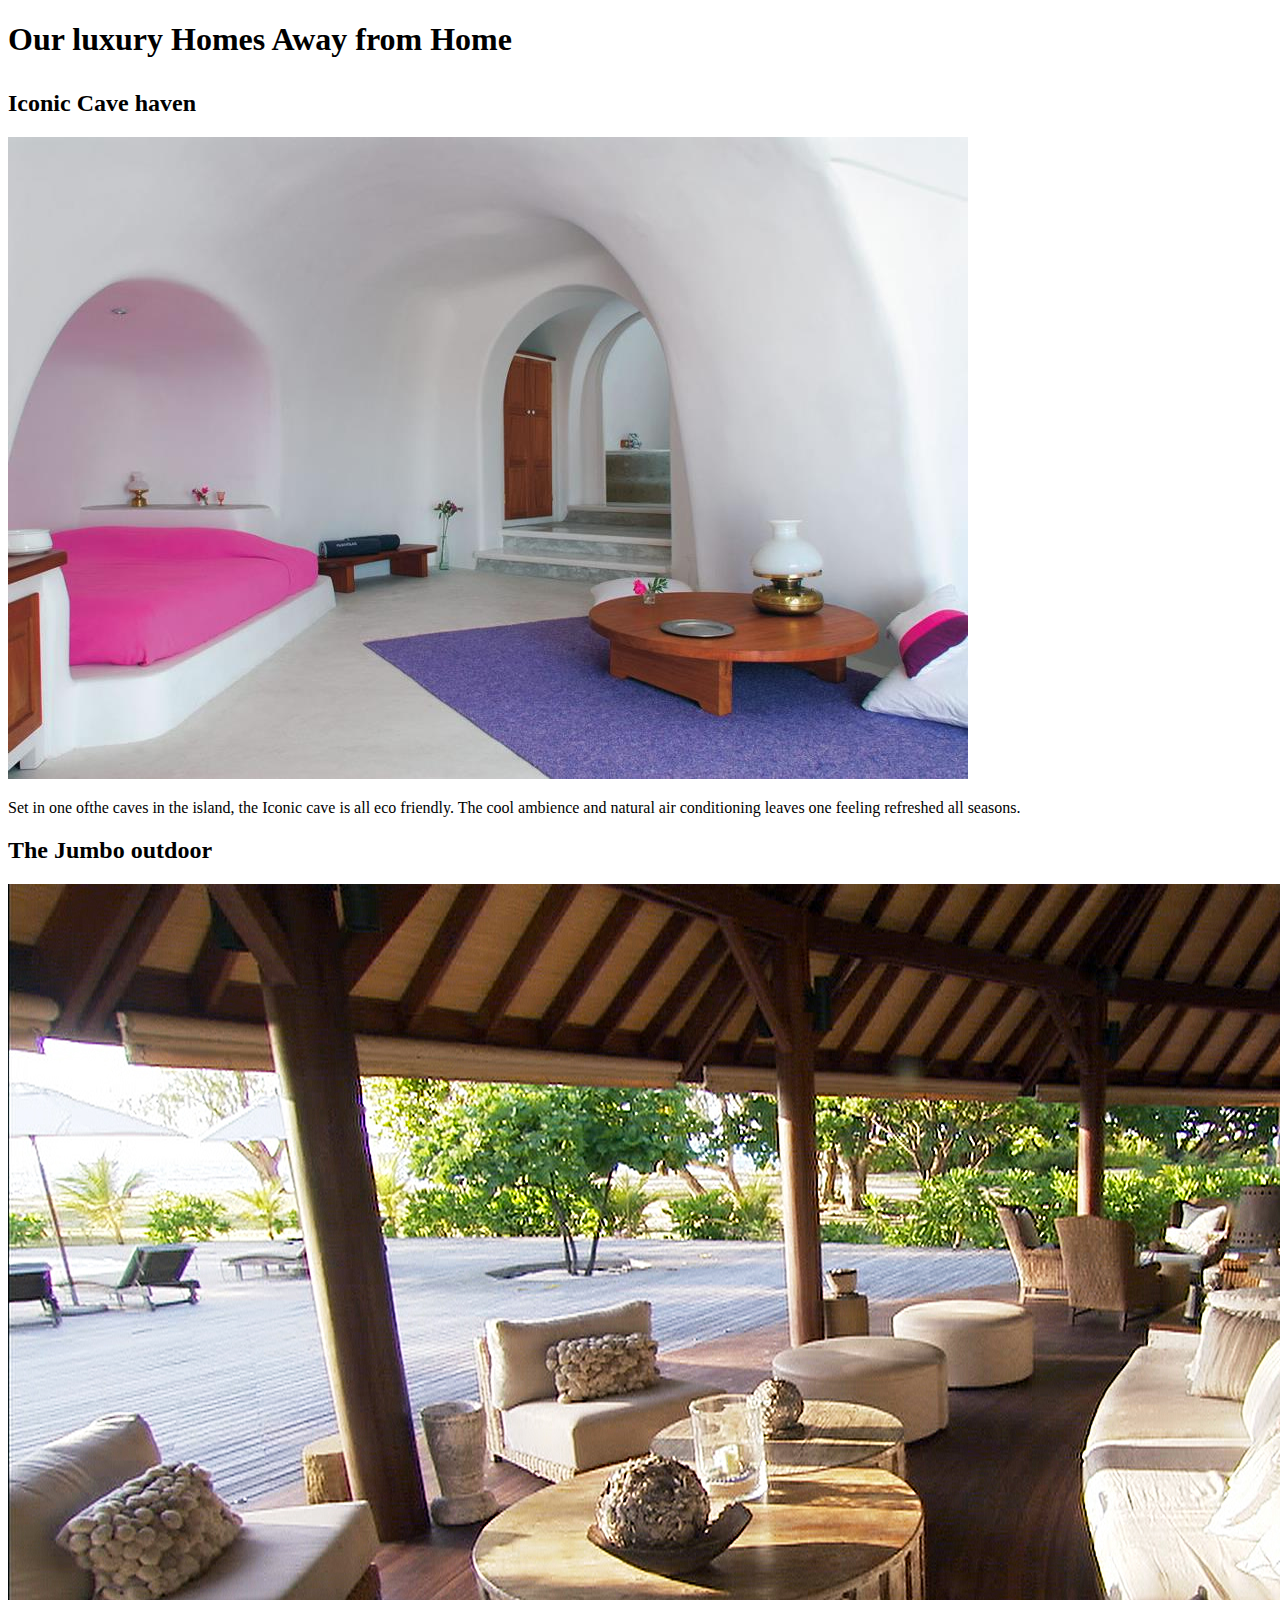
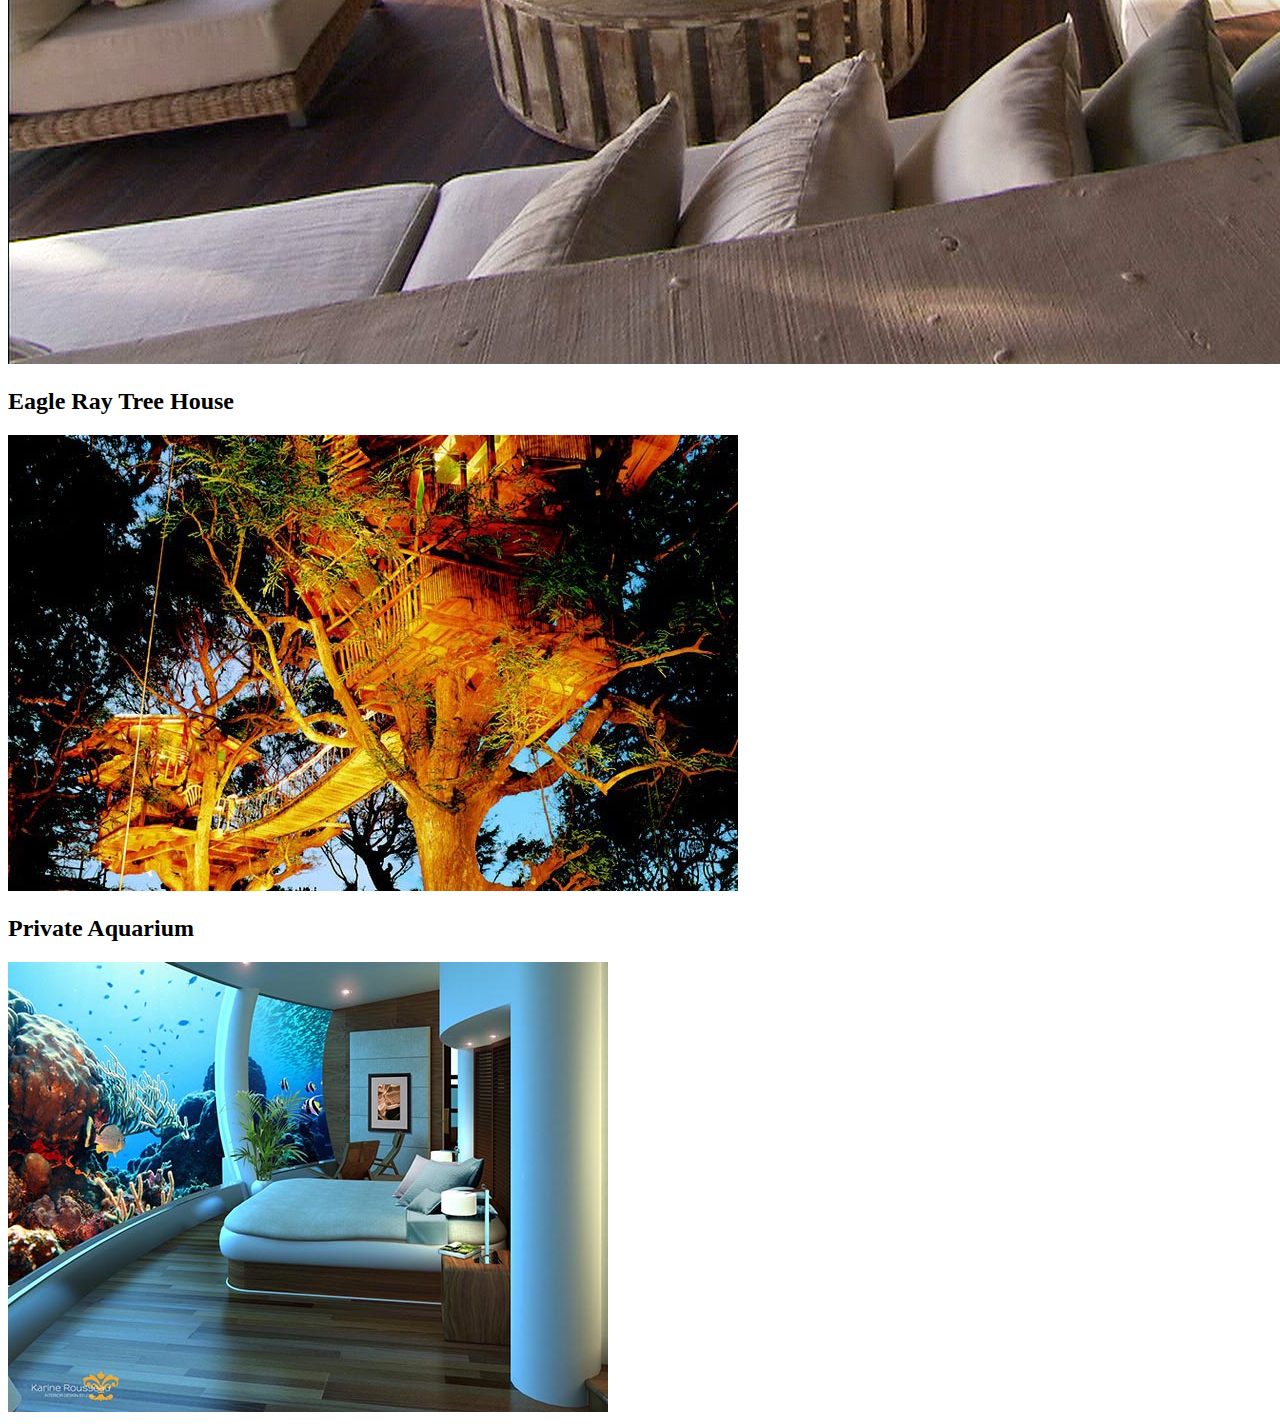
==== accomodation.html @ 2b2da0ca "adding Website html" ====
<!DOCTYPE html>
<html>
<head>

    <h1>Our luxury Homes Away from Home</p>
</head>

<body>
    <h2>Iconic Cave haven</h2>

  <img src="images/cave"></img>

    <p>Set in one ofthe caves in the island, the Iconic cave is all eco friendly.
      The cool ambience and natural air conditioning leaves one feeling refreshed all seasons.
    </p>

    <h2>The Jumbo outdoor</h2>

  <img src="images/outdoor"></img>

    <h2>Eagle Ray Tree House</h2>

  <img src="images/treehouse"></img>

    <h2>Private Aquarium</h2>

    <img src="images/aquarium"></img>




</body>
</html>
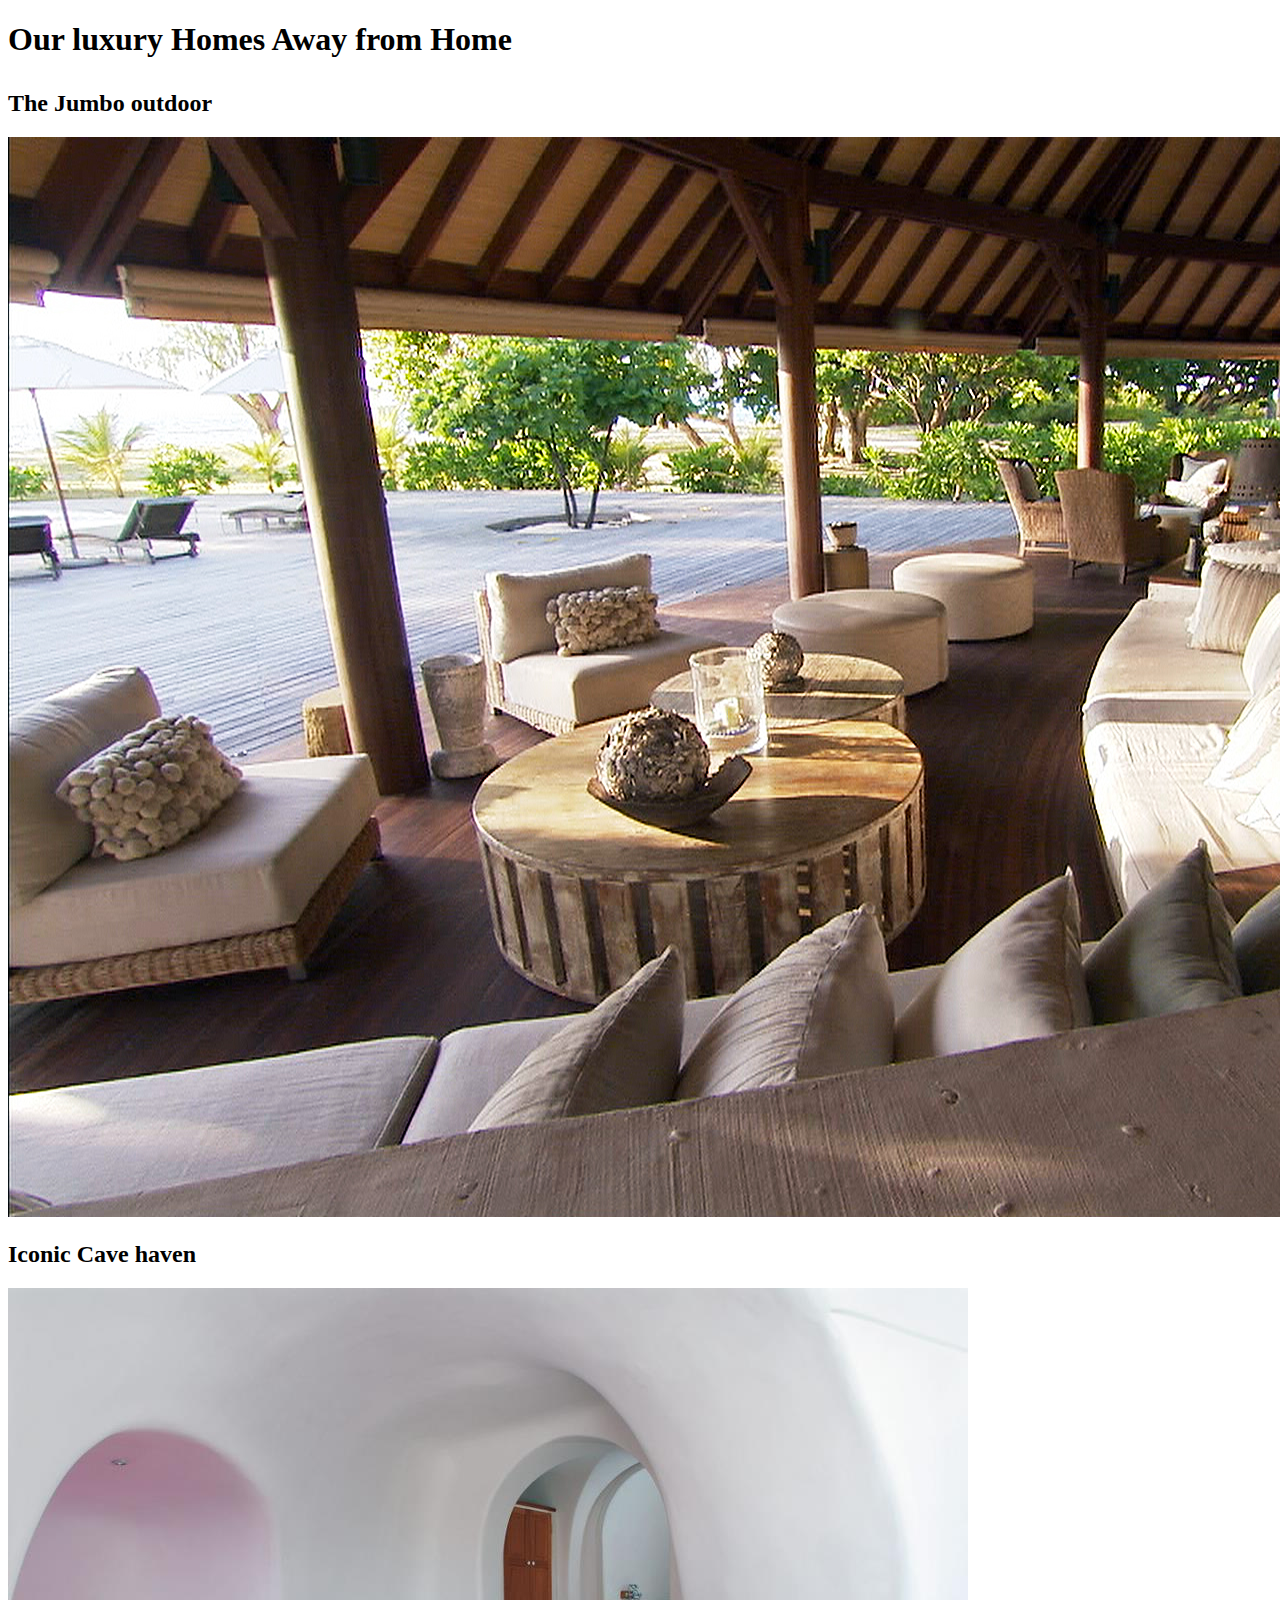
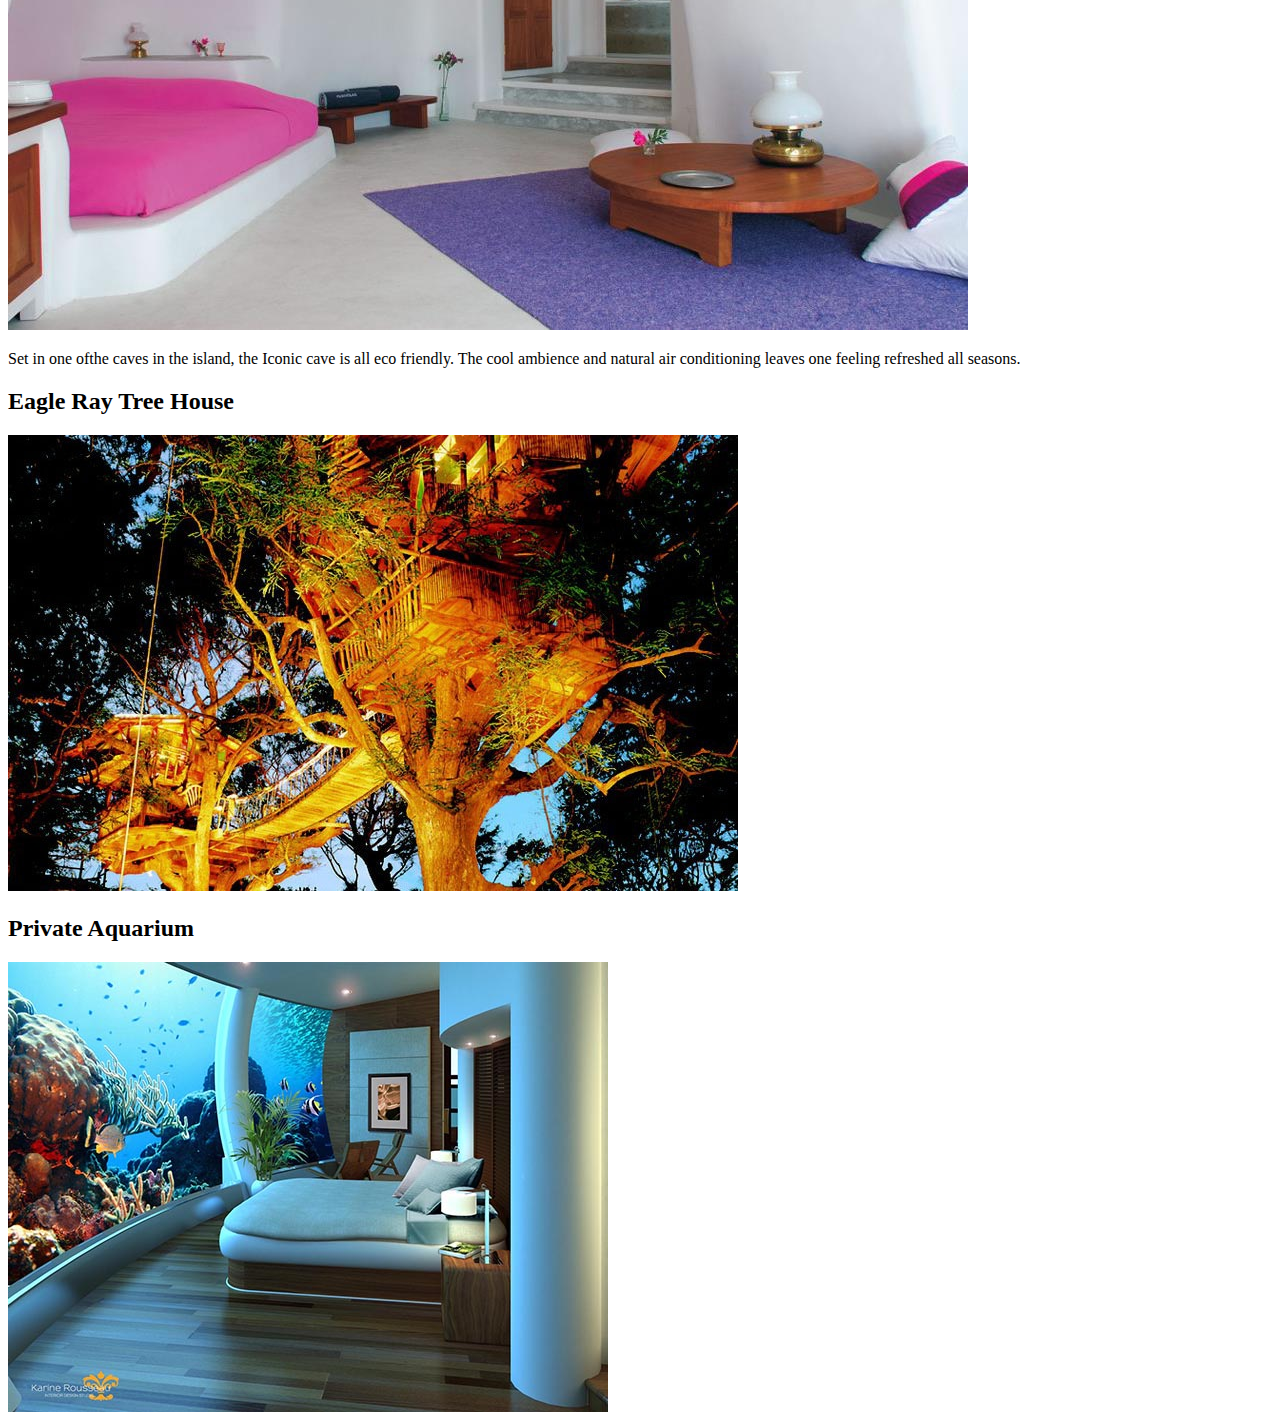
==== commit a6dd82bb: "modification of pages" ====
--- a/accomodation.html
+++ b/accomodation.html
@@ -6,25 +6,28 @@
 </head>
 
 <body>
-    <h2>Iconic Cave haven</h2>
 
-  <img src="images/cave"></img>
-
-    <p>Set in one ofthe caves in the island, the Iconic cave is all eco friendly.
-      The cool ambience and natural air conditioning leaves one feeling refreshed all seasons.
-    </p>
 
     <h2>The Jumbo outdoor</h2>
 
-  <img src="images/outdoor"></img>
+
+    <img src="images/outdoor"></img>
+    <h2>Iconic Cave haven</h2>
+
+        <img src="images/cave"></img>
+
+      <p>
+        Set in one ofthe caves in the island, the Iconic cave is all eco friendly.
+        The cool ambience and natural air conditioning leaves one feeling refreshed all seasons.
+      </p>
 
     <h2>Eagle Ray Tree House</h2>
 
-  <img src="images/treehouse"></img>
+        <img src="images/treehouse"></img>
 
     <h2>Private Aquarium</h2>
 
-    <img src="images/aquarium"></img>
+        <img src="images/aquarium"></img>
 
 
 
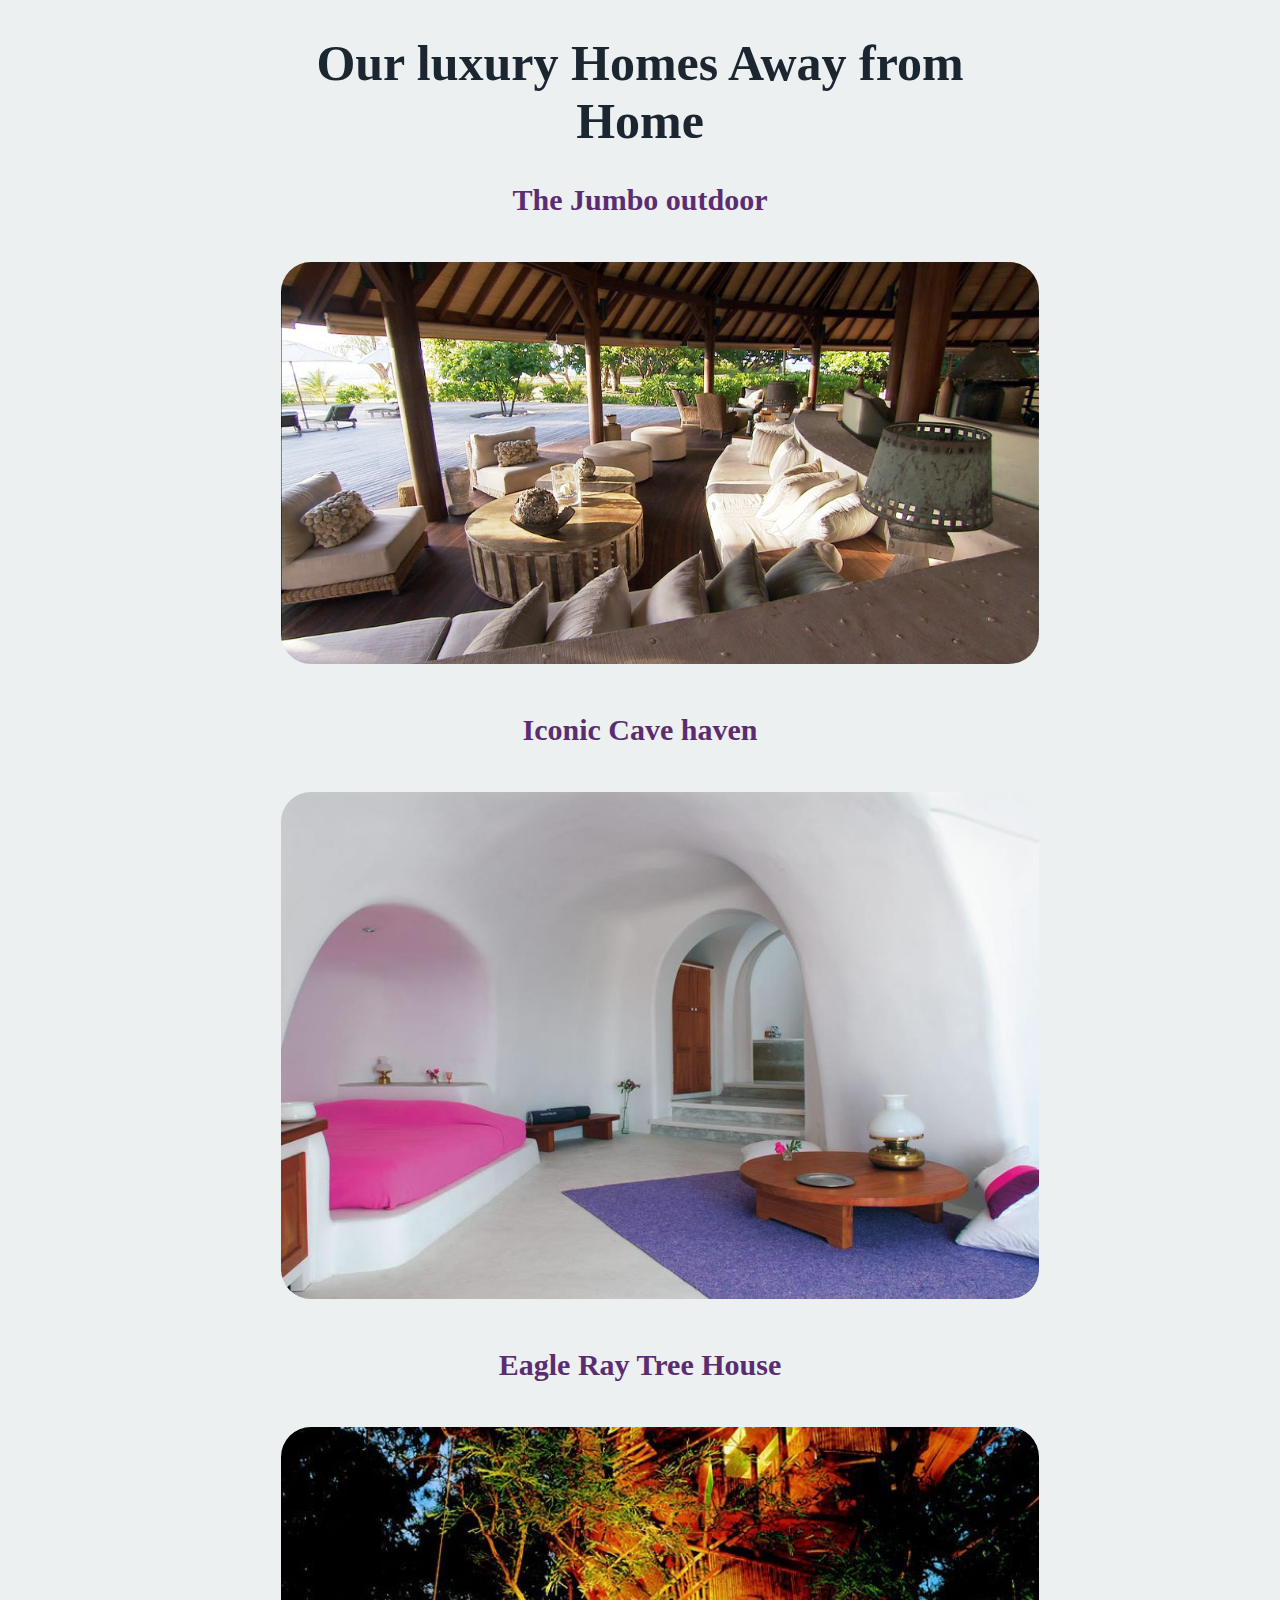
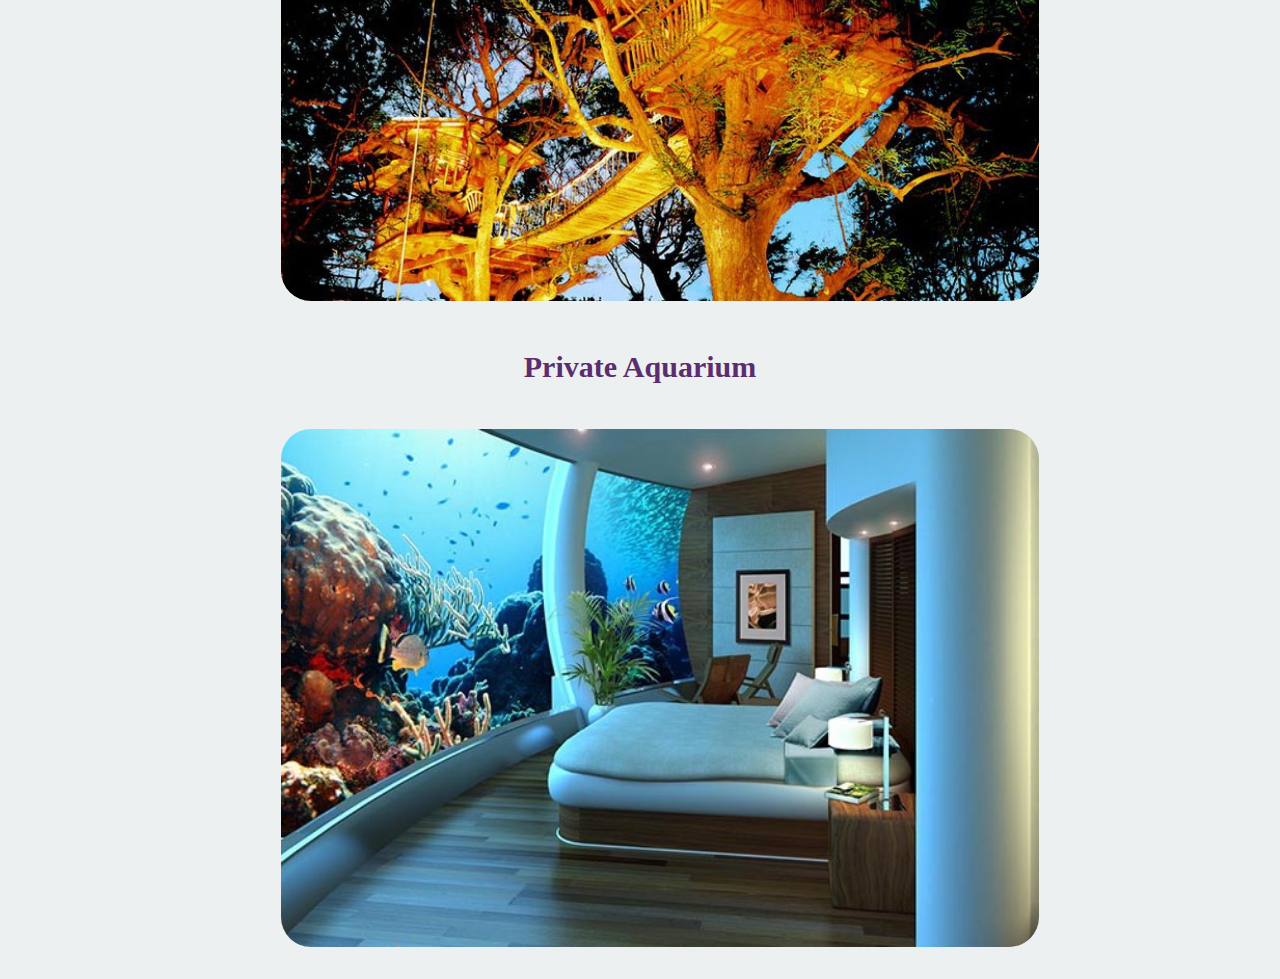
==== commit 1c0cae35: "Made changes to palena-island resort.html and accomodation.html" ====
--- a/accomodation.html
+++ b/accomodation.html
@@ -1,36 +1,35 @@
 <!DOCTYPE html>
 <html>
+
 <head>
+  <title>Accomodation</title>
+  <link rel="stylesheet" type="text/css" href="css/styles.css">
 
-    <h1>Our luxury Homes Away from Home</p>
 </head>
 
 <body>
+  <div class="container">
 
+    <h1>Our luxury Homes Away from Home</p>
 
     <h2>The Jumbo outdoor</h2>
 
+    <img src="images/outdoor.jpg"></img>
 
-    <img src="images/outdoor"></img>
     <h2>Iconic Cave haven</h2>
 
-        <img src="images/cave"></img>
-
-      <p>
-        Set in one ofthe caves in the island, the Iconic cave is all eco friendly.
-        The cool ambience and natural air conditioning leaves one feeling refreshed all seasons.
-      </p>
+        <img src="images/cave.jpg"></img>
 
     <h2>Eagle Ray Tree House</h2>
 
-        <img src="images/treehouse"></img>
+        <img src="images/treehouse.jpg"></img>
 
     <h2>Private Aquarium</h2>
 
-        <img src="images/aquarium"></img>
-
+        <img src="images/aquarium.jpg"></img>
+</div>
 
 
 
 </body>
-</html>
+</html>--- a/css/styles.css
+++ b/css/styles.css
@@ -0,0 +1,66 @@
+.container h1 {
+  color: #1B2631;
+  font-size: 50px;
+}
+
+.container h2 {
+  color: #1C2833;
+  font-size: 30px;
+}
+
+.container a {
+  font-size: 20px;
+  text-decoration: none;
+}
+
+.container p {
+  font-size: 20px;
+}
+
+body {
+  font-family: Ariel;
+  background-color: #ECF0F1;
+}
+
+html head {
+  background-color: ##2E4053;
+}
+
+img {
+  width: 100%;
+}
+
+.container img {
+  border: 10px;
+  padding: 20px;
+}
+
+ol {
+  color: #F8C471;
+}
+
+.container {
+  width: 60%;
+  text-align: center;
+  margin: auto;
+}
+
+.container h1 {
+  color:
+}
+
+.text {
+  font-size: 20px;
+}
+
+/*css for accomodation*/
+
+.container img {
+  border-radius: 50px;
+}
+
+.container h2 {
+  color: #5B2C6F;
+}
+
+/*css for contscts-information*